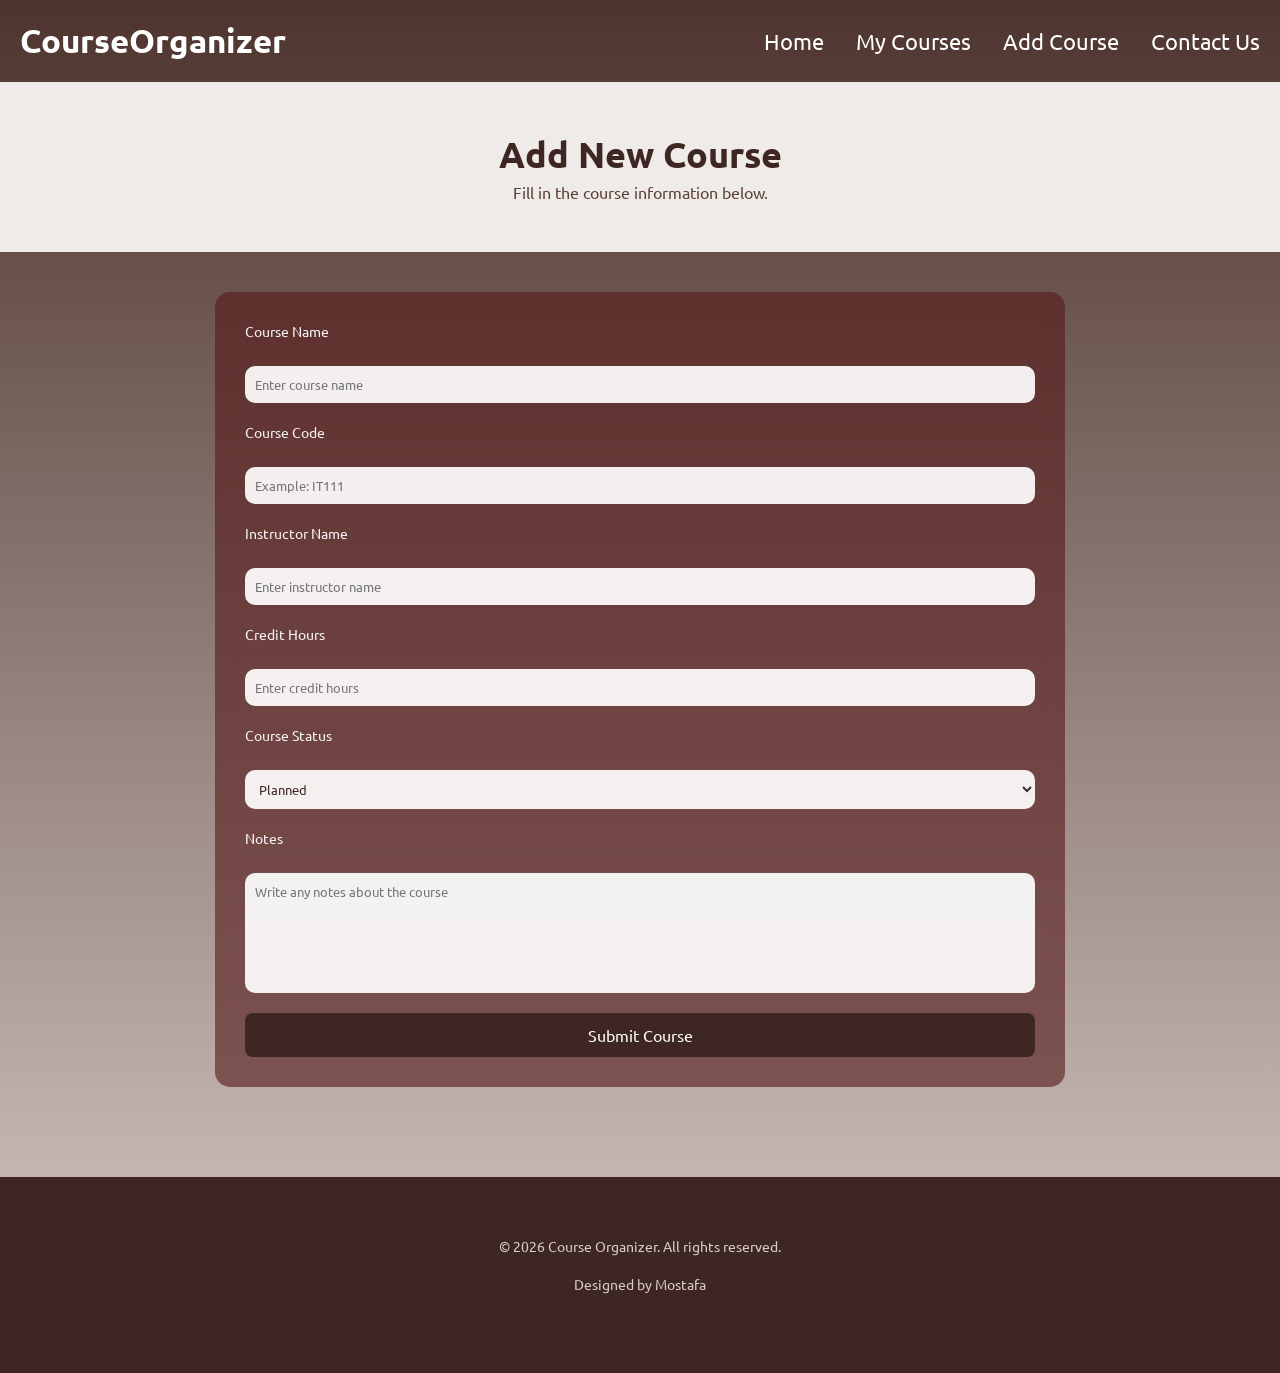
==== add_course.html @ c85fedf7 "init" ====
<!DOCTYPE html>
<html lang="en">
<head>
    <meta charset="UTF-8">
    <meta name="viewport" content="width=device-width, initial-scale=1.0">
    <title>Add Course</title>
    <link rel="stylesheet" href="add_course.css">
    <link rel="stylesheet" href="home.css">
</head>

<body>

<header class="navbar">
    <h2>CourseOrganizer</h2>

    <ul class="links">
        <li><a href="home.html">Home</a></li>
        <li><a href="my_course.html">My Courses</a></li>
        <li><a href="add_course.html">Add Course</a></li>
        <li><a href="contact_us.html">Contact Us</a></li>
    </ul>
</header>

<section class="header">
    <h1>Add New Course</h1>
    <p>Fill in the course information below.</p>
</section>

<section class="form-container">

    <form>

        <label>Course Name</label>
        <input type="text" placeholder="Enter course name">

        <label>Course Code</label>
        <input type="text" placeholder="Example: IT111">

        <label>Instructor Name</label>
        <input type="text" placeholder="Enter instructor name">

        <label>Credit Hours</label>
        <input type="number" placeholder="Enter credit hours">

        <label>Course Status</label>
        <select>
            <option>Planned</option>
            <option>In Progress</option>
            <option>Completed</option>
        </select>

        <label>Notes</label>
        <textarea placeholder="Write any notes about the course"></textarea>

        <button type="submit">Submit Course</button>

    </form>

</section>
<footer class="footer">
    <p>© 2026 Course Organizer. All rights reserved.</p>
    <p>Designed by Mostafa</p>
</footer>

</body>
</html>
---- add_course.css ----
@import url('https://fonts.googleapis.com/css2?family=Ubuntu:wght@300;400;500;700&display=swap');

* {
    margin: 0;
    padding: 0;
    box-sizing: border-box;
    font-family: "Ubuntu", sans-serif;
}

body {
    background: linear-gradient(#4e342e, #d7ccc8);
    min-height: 100vh;
}

/* NAVBAR */

.navbar {
    display: flex;
    justify-content: space-between;
    align-items: center;
    padding: 20px 10%;
    color: white;
}

.navbar h2 {
    color: #fff;
}

.navbar .links {
    display: flex;
    gap: 20px;
    list-style: none;
}

.navbar a {
    text-decoration: none;
    color: white;
    transition: 0.3s;
}

.navbar a:hover {
    color: #d7ccc8;
}

/* HEADER */

.header {
    text-align: center;
    padding: 50px 10%;
    background: #efebe9;
    color: #3e2723;
}

.header h1 {
    font-size: 36px;
    margin-bottom: 5px;
}

.header p {
    font-size: 16px;
    color: #5d4037;
}

/* FORM CONTAINER */

.form-container {
    display: flex;
    justify-content: center;
    padding: 40px 10%;
}

/* FORM */

form {
    width: 100%;
    max-width: 850px;

    background: rgba(85, 25, 25, 0.603);
    backdrop-filter: blur(10px);

    padding: 30px;
    border-radius: 15px;

    display: flex;
    flex-wrap: wrap;
    gap: 20px;

    color: white;
}

/* FIELD */

.field {
    flex: 1 1 calc(50% - 10px);
    display: flex;
    flex-direction: column;
}

/* FULL WIDTH FIELD */

.full {
    flex: 1 1 100%;
}

/* LABELS */

label {
    margin-bottom: 6px;
    font-size: 14px;
    color: #f5f5f5;
}

/* INPUTS */

input,
select,
textarea {
    width: 100%;
    padding: 10px;
    border: none;
    border-radius: 10px;
    outline: none;
    background: rgba(255, 255, 255, 0.92);
    color: #3e2723;
}

/* TEXTAREA FIX (FULL WIDTH + END TO END) */

textarea {
    height: 120px;
    resize: none;
}

/* BUTTON */

button {
    flex: 1 1 100%;
    padding: 12px;
    border: none;
    border-radius: 10px;
    background: #3e2723;
    color: white;
    cursor: pointer;
    transition: 0.3s;
    font-size: 16px;
}

button:hover {
    background: #5d4037;
}

/* RESPONSIVE */

@media (max-width: 768px) {
    .field {
        flex: 1 1 100%;
    }

    form {
        padding: 20px;
    }
}
---- home.css ----
@import url('https://fonts.googleapis.com/css2?family=Playfair+Display:ital,wght@0,400..900;1,400..900&family=Ubuntu:ital,wght@0,300;0,400;0,500;0,700;1,300;1,400;1,500;1,700&display=swap');

* {
    font-family: "Ubuntu", sans-serif;
    padding: 0;
    margin: 0;
    box-sizing: border-box;
}
html {
    scroll-behavior: smooth;
}

body {
    height: auto;
    font-size: 22px;
    background: linear-gradient(#4e342e, #d7ccc8);
}

.navbar {
    display: flex;
    justify-content: space-between;
    align-items: center;
    padding: 20px;
}

.navbar .logo span {
    font-size: 22px;
    font-weight: bold;
    color: #F5F7FA;
    text-transform: uppercase;
}

.navbar .links {
    display: flex;
    gap: 2rem;
}

li {
    list-style: none;
}

a {
    text-decoration: none;
    border-bottom: 2px solid transparent;
    color: #F5F7FA;
}

a:hover {
    color: #9e6018;
    border-bottom: 2px solid;
}

.hero {
    height: 100vh;
    background: url("college_photo.png") no-repeat center center/cover;
    position: relative;
}

.overlay {
    position: absolute;
    top:70%;
    left: 50%;
    transform: translate(-50%, -50%);
    text-align: center;     
    color: white;
}

.overlay h1 {
    font-size: 48px;
    margin-bottom: 15px;
}

.overlay p {
    font-size: 18px;
    margin-bottom: 25px;
}

.buttons {
    display: flex;
    gap: 15px;
    justify-content: center;
}

button {
    padding: 12px 25px;
    border-radius: 8px;
    border: none;
    cursor: pointer;
    transition: 0.3s;
}
.buttons a:hover{
    border-bottom: 0;
}

.btn-primary {
    background-color: #3b5b89;
    color: white;
}

.btn-primary:hover {
    background-color: #2c4568;
}

.btn-secondary {
    background-color: #e6d7c3;
    color: #333;
}

.btn-secondary:hover {
    background-color: #d5c3aa;
}

.steps {
    padding: 100px 10%;
    background: linear-gradient(#4e342e, #d7ccc8);
    text-align: center;
    color: white;
}

.steps h2 {
    font-size: 36px;
    margin-bottom: 40px;
}

.step-container {
    display: flex;
    justify-content: center;
    gap: 40px;
    flex-wrap: wrap;
    padding: 60px;
    padding-bottom: 60px;
}

.step {
    width: 120px;
    height: 120px;
    background: rgba(148, 51, 51, 0.15);
    border: 1px solid rgba(158, 100, 100, 0.3);
    border-radius: 12px;
    display: flex;
    flex-direction: column;
    align-items: center;
    justify-content: center;
    backdrop-filter: blur(6px);
    transition: all 0.3s ease;
    color: white;
    cursor: pointer;
}

.step:hover {
    transform: scale(1.2);
    background: rgba(158, 65, 45, 0.164);
}

.number {
    width: 35px;
    height: 35px;
    border-radius: 50%;
    background: rgb(138, 70, 70);
    color: #4e342e;
    display: flex;
    align-items: center;
    justify-content: center;
    font-weight: bold;
    margin-bottom: 10px;
}

.content {
    padding: 80px 10%;
    background-color: #d7ccc8;
    color: #333;
}

.content h2 {
    font-size: 32px;
    margin-bottom: 20px;
}

.content p {
    font-size: 18px;
    margin-bottom: 15px;
    line-height: 1.6;
}

.footer {
    background: #3e2723;
    color: white;
    padding: 60px 10%;
    text-align: center;
    margin-top: 50px;
    transition: 0.5s;
}

.footer:hover {
    background: #4e342e;
}

.footer h3 {
    font-size: 26px;
    margin-bottom: 10px;
    color: #efebe9;
}

.footer p {
    font-size: 14px;
    margin-bottom: 20px;
    color: #d7ccc8;
}

.footer-links {
    display: flex;
    justify-content: center;
    gap: 20px;
    flex-wrap: wrap;
    margin-bottom: 20px;
}

.footer-links a {
    text-decoration: none;
    color: #d7ccc8;
    font-size: 14px;
    transition: 0.3s;
    border-bottom: 1px solid transparent;
}

.footer-links a:hover {
    color: white;
    border-bottom: 1px solid white;
}

.copy {
    font-size: 13px;
    color: #a1887f;
}

@media (max-width: 992px) {
    .overlay {
        top: 50%;
        left: 50%;
        transform: translate(-50%, -50%);
        text-align: center;
    }

    .navbar {
        flex-direction: column;
        gap: 10px;
    }

    .step {
        width: 110px;
        height: 110px;
    }
}

@media (max-width: 768px) {
    .overlay h1 {
        font-size: 32px;
    }

    .overlay p {
        font-size: 16px;
    }

    .buttons {
        flex-direction: column;
        gap: 10px;
    }

    .step-container {
        flex-direction: column;
        align-items: center;
    
    }
    

    .step {
        width: 140px;
        height: 140px;
    }

    .navbar .links {
        flex-direction: column;
        align-items: center;
        gap: 10px;
    }

    .footer-links {
        flex-direction: column;
        gap: 10px;
    }
}

@media (max-width: 480px) {
    .overlay h1 {
        font-size: 26px;
    }

    .overlay p {
        font-size: 14px;
    }

    .step {
        width: 120px;
        height: 120px;
    }

    .footer {
        padding: 40px 5%;
    }
}
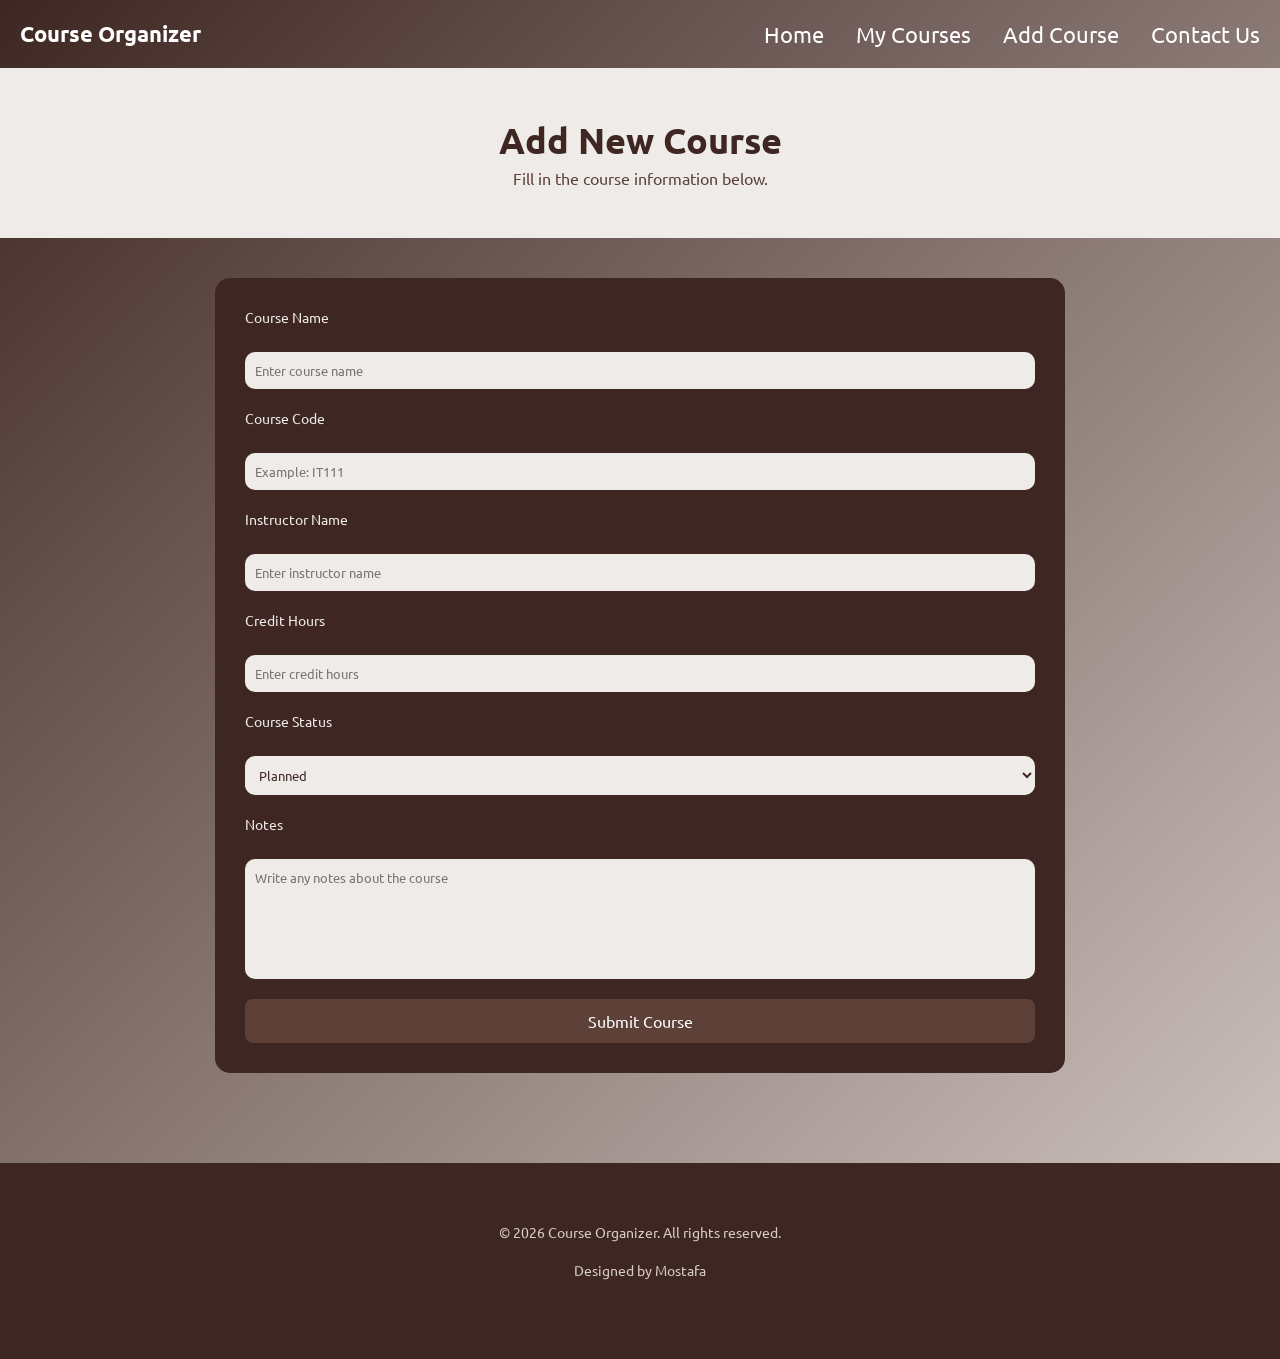
==== commit 5ed78e19: "color theme" ====
--- a/add_course.html
+++ b/add_course.html
@@ -11,10 +11,10 @@
 <body>
 
 <header class="navbar">
-    <h2>CourseOrganizer</h2>
+    <span>Course Organizer</span>
 
     <ul class="links">
-        <li><a href="home.html">Home</a></li>
+        <li><a href="index.html">Home</a></li>
         <li><a href="my_course.html">My Courses</a></li>
         <li><a href="add_course.html">Add Course</a></li>
         <li><a href="contact_us.html">Contact Us</a></li>
--- a/add_course.css
+++ b/add_course.css
@@ -1,4 +1,12 @@
 @import url('https://fonts.googleapis.com/css2?family=Ubuntu:wght@300;400;500;700&display=swap');
+
+:root {
+    --primary: #3E2723;
+    --secondary: #5D4037;
+    --accent: #D7CCC8;
+    --light: #EFEBE9;
+    --white: #FFFFFF;
+}
 
 * {
     margin: 0;
@@ -8,7 +16,7 @@
 }
 
 body {
-    background: linear-gradient(#4e342e, #d7ccc8);
+    background: linear-gradient( var(--primary), var(--accent));
     min-height: 100vh;
 }
 
@@ -19,11 +27,12 @@
     justify-content: space-between;
     align-items: center;
     padding: 20px 10%;
-    color: white;
+    color: var(--white);
 }
 
-.navbar h2 {
-    color: #fff;
+.navbar span {
+    font-weight: bold;
+    color: var(--white);
 }
 
 .navbar .links {
@@ -34,12 +43,12 @@
 
 .navbar a {
     text-decoration: none;
-    color: white;
+    color: var(--white);
     transition: 0.3s;
 }
 
 .navbar a:hover {
-    color: #d7ccc8;
+    color: var(--accent);
 }
 
 /* HEADER */
@@ -47,8 +56,8 @@
 .header {
     text-align: center;
     padding: 50px 10%;
-    background: #efebe9;
-    color: #3e2723;
+    background: var(--light);
+    color: var(--primary);
 }
 
 .header h1 {
@@ -58,7 +67,7 @@
 
 .header p {
     font-size: 16px;
-    color: #5d4037;
+    color: var(--secondary);
 }
 
 /* FORM CONTAINER */
@@ -75,7 +84,6 @@
     width: 100%;
     max-width: 850px;
 
-    background: rgba(85, 25, 25, 0.603);
     backdrop-filter: blur(10px);
 
     padding: 30px;
@@ -85,7 +93,8 @@
     flex-wrap: wrap;
     gap: 20px;
 
-    color: white;
+    background: var(--primary);
+    color: var(--white);
 }
 
 /* FIELD */
@@ -107,7 +116,7 @@
 label {
     margin-bottom: 6px;
     font-size: 14px;
-    color: #f5f5f5;
+    color: var(--light);
 }
 
 /* INPUTS */
@@ -120,11 +129,11 @@
     border: none;
     border-radius: 10px;
     outline: none;
-    background: rgba(255, 255, 255, 0.92);
-    color: #3e2723;
+    background: var(--light);
+    color: var(--primary);
 }
 
-/* TEXTAREA FIX (FULL WIDTH + END TO END) */
+/* TEXTAREA */
 
 textarea {
     height: 120px;
@@ -138,15 +147,16 @@
     padding: 12px;
     border: none;
     border-radius: 10px;
-    background: #3e2723;
-    color: white;
+    background: var(--secondary);
+    color: var(--white);
     cursor: pointer;
     transition: 0.3s;
     font-size: 16px;
 }
 
 button:hover {
-    background: #5d4037;
+    background: var(--accent);
+    color: var(--primary);
 }
 
 /* RESPONSIVE */
--- a/home.css
+++ b/home.css
@@ -1,21 +1,35 @@
 @import url('https://fonts.googleapis.com/css2?family=Playfair+Display:ital,wght@0,400..900;1,400..900&family=Ubuntu:ital,wght@0,300;0,400;0,500;0,700;1,300;1,400;1,500;1,700&display=swap');
 
+/* ===================== THEME COLORS ===================== */
+:root {
+    --primary: #3E2723;
+    --secondary: #5D4037;
+    --accent: #D7CCC8;
+    --light: #EFEBE9;
+    --white: #FFFFFF;
+    --muted: #A1887F;
+}
+
+/* ===================== RESET ===================== */
 * {
     font-family: "Ubuntu", sans-serif;
     padding: 0;
     margin: 0;
     box-sizing: border-box;
 }
+
 html {
     scroll-behavior: smooth;
 }
 
+/* ===================== BODY ===================== */
 body {
     height: auto;
     font-size: 22px;
-    background: linear-gradient(#4e342e, #d7ccc8);
-}
-
+    background: linear-gradient(135deg, var(--primary), var(--accent));
+}
+
+/* ===================== NAVBAR ===================== */
 .navbar {
     display: flex;
     justify-content: space-between;
@@ -26,8 +40,7 @@
 .navbar .logo span {
     font-size: 22px;
     font-weight: bold;
-    color: #F5F7FA;
-    text-transform: uppercase;
+    color: var(--white);
 }
 
 .navbar .links {
@@ -42,27 +55,29 @@
 a {
     text-decoration: none;
     border-bottom: 2px solid transparent;
-    color: #F5F7FA;
+    color: var(--white);
 }
 
 a:hover {
-    color: #9e6018;
-    border-bottom: 2px solid;
-}
-
+    color: var(--accent);
+    border-bottom: 2px solid var(--accent);
+}
+
+/* ===================== HERO ===================== */
 .hero {
     height: 100vh;
     background: url("college_photo.png") no-repeat center center/cover;
     position: relative;
 }
 
+/* ===================== OVERLAY ===================== */
 .overlay {
     position: absolute;
-    top:70%;
+    top: 70%;
     left: 50%;
     transform: translate(-50%, -50%);
-    text-align: center;     
-    color: white;
+    text-align: center;
+    color: var(--white);
 }
 
 .overlay h1 {
@@ -75,6 +90,7 @@
     margin-bottom: 25px;
 }
 
+/* ===================== BUTTONS ===================== */
 .buttons {
     display: flex;
     gap: 15px;
@@ -88,33 +104,35 @@
     cursor: pointer;
     transition: 0.3s;
 }
-.buttons a:hover{
+
+.buttons a:hover {
     border-bottom: 0;
 }
 
 .btn-primary {
-    background-color: #3b5b89;
-    color: white;
+    background-color: var(--secondary);
+    color: var(--white);
 }
 
 .btn-primary:hover {
-    background-color: #2c4568;
+    background-color: var(--primary);
 }
 
 .btn-secondary {
-    background-color: #e6d7c3;
-    color: #333;
+    background-color: var(--accent);
+    color: var(--primary);
 }
 
 .btn-secondary:hover {
-    background-color: #d5c3aa;
-}
-
+    background-color: var(--light);
+}
+
+/* ===================== STEPS ===================== */
 .steps {
     padding: 100px 10%;
-    background: linear-gradient(#4e342e, #d7ccc8);
+    background: linear-gradient(135deg, var(--primary), var(--accent));
     text-align: center;
-    color: white;
+    color: var(--white);
 }
 
 .steps h2 {
@@ -128,14 +146,13 @@
     gap: 40px;
     flex-wrap: wrap;
     padding: 60px;
-    padding-bottom: 60px;
 }
 
 .step {
     width: 120px;
     height: 120px;
-    background: rgba(148, 51, 51, 0.15);
-    border: 1px solid rgba(158, 100, 100, 0.3);
+    background: rgba(215, 204, 200, 0.15);
+    border: 1px solid rgba(93, 64, 55, 0.3);
     border-radius: 12px;
     display: flex;
     flex-direction: column;
@@ -143,21 +160,21 @@
     justify-content: center;
     backdrop-filter: blur(6px);
     transition: all 0.3s ease;
-    color: white;
+    color: var(--white);
     cursor: pointer;
 }
 
 .step:hover {
     transform: scale(1.2);
-    background: rgba(158, 65, 45, 0.164);
+    background: rgba(93, 64, 55, 0.25);
 }
 
 .number {
     width: 35px;
     height: 35px;
     border-radius: 50%;
-    background: rgb(138, 70, 70);
-    color: #4e342e;
+    background: var(--secondary);
+    color: var(--white);
     display: flex;
     align-items: center;
     justify-content: center;
@@ -165,10 +182,11 @@
     margin-bottom: 10px;
 }
 
+/* ===================== CONTENT ===================== */
 .content {
     padding: 80px 10%;
-    background-color: #d7ccc8;
-    color: #333;
+    background-color: var(--light);
+    color: var(--primary);
 }
 
 .content h2 {
@@ -182,9 +200,10 @@
     line-height: 1.6;
 }
 
+/* ===================== FOOTER ===================== */
 .footer {
-    background: #3e2723;
-    color: white;
+    background: var(--primary);
+    color: var(--white);
     padding: 60px 10%;
     text-align: center;
     margin-top: 50px;
@@ -192,19 +211,19 @@
 }
 
 .footer:hover {
-    background: #4e342e;
+    background: var(--secondary);
 }
 
 .footer h3 {
     font-size: 26px;
     margin-bottom: 10px;
-    color: #efebe9;
+    color: var(--light);
 }
 
 .footer p {
     font-size: 14px;
     margin-bottom: 20px;
-    color: #d7ccc8;
+    color: var(--accent);
 }
 
 .footer-links {
@@ -217,22 +236,23 @@
 
 .footer-links a {
     text-decoration: none;
-    color: #d7ccc8;
+    color: var(--accent);
     font-size: 14px;
     transition: 0.3s;
     border-bottom: 1px solid transparent;
 }
 
 .footer-links a:hover {
-    color: white;
-    border-bottom: 1px solid white;
+    color: var(--white);
+    border-bottom: 1px solid var(--white);
 }
 
 .copy {
     font-size: 13px;
-    color: #a1887f;
-}
-
+    color: var(--muted);
+}
+
+/* ===================== RESPONSIVE ===================== */
 @media (max-width: 992px) {
     .overlay {
         top: 50%;
@@ -269,9 +289,7 @@
     .step-container {
         flex-direction: column;
         align-items: center;
-    
-    }
-    
+    }
 
     .step {
         width: 140px;
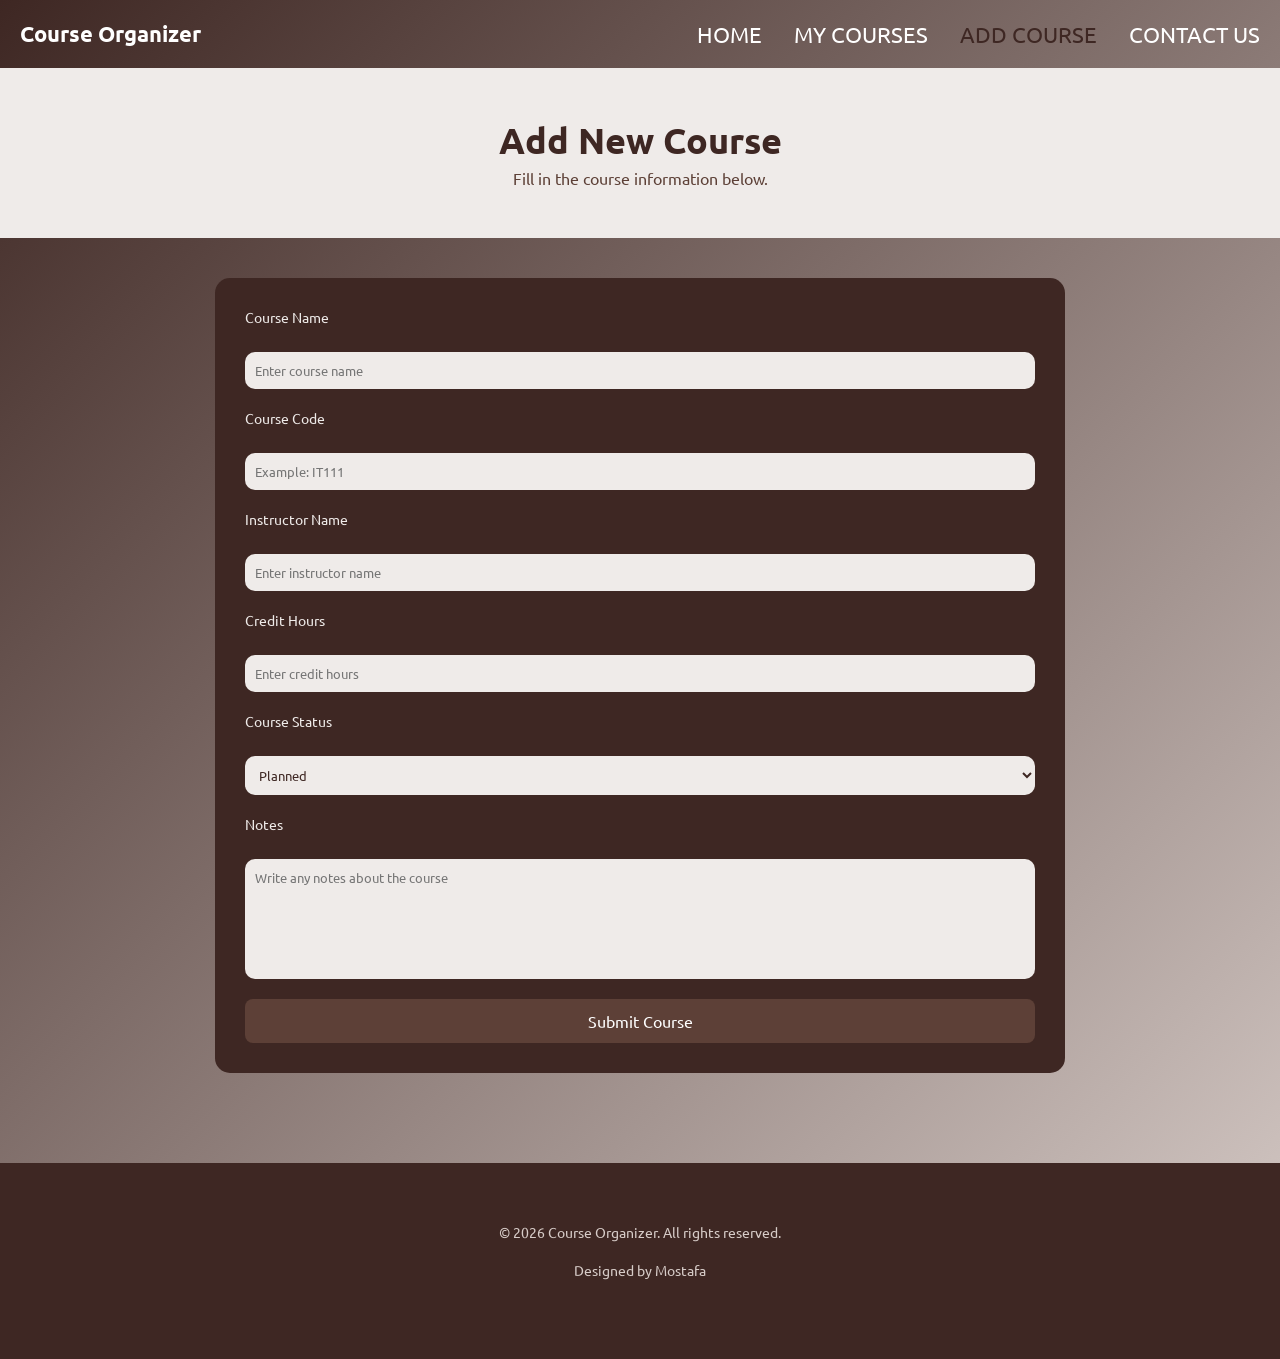
==== commit 83a29c5b: "update all files" ====
--- a/add_course.html
+++ b/add_course.html
@@ -1,5 +1,6 @@
 <!DOCTYPE html>
 <html lang="en">
+
 <head>
     <meta charset="UTF-8">
     <meta name="viewport" content="width=device-width, initial-scale=1.0">
@@ -10,57 +11,58 @@
 
 <body>
 
-<header class="navbar">
-    <span>Course Organizer</span>
+    <header class="navbar">
+        <span>Course Organizer</span>
 
-    <ul class="links">
-        <li><a href="index.html">Home</a></li>
-        <li><a href="my_course.html">My Courses</a></li>
-        <li><a href="add_course.html">Add Course</a></li>
-        <li><a href="contact_us.html">Contact Us</a></li>
-    </ul>
-</header>
+        <ul class="links">
+            <li><a href="index.html">Home</a></li>
+            <li><a href="my_course.html">My Courses</a></li>
+            <li><a href="add_course.html" class="active">Add Course</a></li>
+            <li><a href="contact_us.html">Contact Us</a></li>
+        </ul>
+    </header>
 
-<section class="header">
-    <h1>Add New Course</h1>
-    <p>Fill in the course information below.</p>
-</section>
+    <section class="header">
+        <h1>Add New Course</h1>
+        <p>Fill in the course information below.</p>
+    </section>
 
-<section class="form-container">
+    <section class="form-container">
 
-    <form>
+        <form>
 
-        <label>Course Name</label>
-        <input type="text" placeholder="Enter course name">
+            <label>Course Name</label>
+            <input type="text" placeholder="Enter course name">
 
-        <label>Course Code</label>
-        <input type="text" placeholder="Example: IT111">
+            <label>Course Code</label>
+            <input type="text" placeholder="Example: IT111">
 
-        <label>Instructor Name</label>
-        <input type="text" placeholder="Enter instructor name">
+            <label>Instructor Name</label>
+            <input type="text" placeholder="Enter instructor name">
 
-        <label>Credit Hours</label>
-        <input type="number" placeholder="Enter credit hours">
+            <label>Credit Hours</label>
+            <input type="number" placeholder="Enter credit hours">
 
-        <label>Course Status</label>
-        <select>
-            <option>Planned</option>
-            <option>In Progress</option>
-            <option>Completed</option>
-        </select>
+            <label>Course Status</label>
+            <select>
+                <option>Planned</option>
+                <option>In Progress</option>
+                <option>Completed</option>
+            </select>
 
-        <label>Notes</label>
-        <textarea placeholder="Write any notes about the course"></textarea>
+            <label>Notes</label>
+            <textarea placeholder="Write any notes about the course"></textarea>
 
-        <button type="submit">Submit Course</button>
+            <button type="submit">Submit Course</button>
 
-    </form>
+        </form>
 
-</section>
-<footer class="footer">
-    <p>© 2026 Course Organizer. All rights reserved.</p>
-    <p>Designed by Mostafa</p>
-</footer>
+    </section>
+    <footer class="footer">
+        <p>© 2026 Course Organizer. All rights reserved.</p>
+        <p>Designed by Mostafa</p>
+    </footer>
 
 </body>
+
 </html>
--- a/add_course.css
+++ b/add_course.css
@@ -16,11 +16,10 @@
 }
 
 body {
-    background: linear-gradient( var(--primary), var(--accent));
+    background: linear-gradient(var(--primary), var(--accent));
     min-height: 100vh;
 }
 
-/* NAVBAR */
 
 .navbar {
     display: flex;
@@ -51,7 +50,6 @@
     color: var(--accent);
 }
 
-/* HEADER */
 
 .header {
     text-align: center;
@@ -70,7 +68,6 @@
     color: var(--secondary);
 }
 
-/* FORM CONTAINER */
 
 .form-container {
     display: flex;
@@ -78,7 +75,6 @@
     padding: 40px 10%;
 }
 
-/* FORM */
 
 form {
     width: 100%;
@@ -97,7 +93,6 @@
     color: var(--white);
 }
 
-/* FIELD */
 
 .field {
     flex: 1 1 calc(50% - 10px);
@@ -105,13 +100,11 @@
     flex-direction: column;
 }
 
-/* FULL WIDTH FIELD */
 
 .full {
     flex: 1 1 100%;
 }
 
-/* LABELS */
 
 label {
     margin-bottom: 6px;
@@ -119,7 +112,6 @@
     color: var(--light);
 }
 
-/* INPUTS */
 
 input,
 select,
@@ -133,14 +125,12 @@
     color: var(--primary);
 }
 
-/* TEXTAREA */
 
 textarea {
     height: 120px;
     resize: none;
 }
 
-/* BUTTON */
 
 button {
     flex: 1 1 100%;
@@ -159,7 +149,6 @@
     color: var(--primary);
 }
 
-/* RESPONSIVE */
 
 @media (max-width: 768px) {
     .field {
--- a/home.css
+++ b/home.css
@@ -1,6 +1,5 @@
 @import url('https://fonts.googleapis.com/css2?family=Playfair+Display:ital,wght@0,400..900;1,400..900&family=Ubuntu:ital,wght@0,300;0,400;0,500;0,700;1,300;1,400;1,500;1,700&display=swap');
 
-/* ===================== THEME COLORS ===================== */
 :root {
     --primary: #3E2723;
     --secondary: #5D4037;
@@ -10,7 +9,6 @@
     --muted: #A1887F;
 }
 
-/* ===================== RESET ===================== */
 * {
     font-family: "Ubuntu", sans-serif;
     padding: 0;
@@ -22,14 +20,12 @@
     scroll-behavior: smooth;
 }
 
-/* ===================== BODY ===================== */
 body {
     height: auto;
     font-size: 22px;
     background: linear-gradient(135deg, var(--primary), var(--accent));
 }
 
-/* ===================== NAVBAR ===================== */
 .navbar {
     display: flex;
     justify-content: space-between;
@@ -44,6 +40,7 @@
 }
 
 .navbar .links {
+    text-transform: uppercase;
     display: flex;
     gap: 2rem;
 }
@@ -63,14 +60,16 @@
     border-bottom: 2px solid var(--accent);
 }
 
-/* ===================== HERO ===================== */
+.active {
+    color: #3E2723 !important;
+}
+
 .hero {
     height: 100vh;
     background: url("college_photo.png") no-repeat center center/cover;
     position: relative;
 }
 
-/* ===================== OVERLAY ===================== */
 .overlay {
     position: absolute;
     top: 70%;
@@ -90,7 +89,6 @@
     margin-bottom: 25px;
 }
 
-/* ===================== BUTTONS ===================== */
 .buttons {
     display: flex;
     gap: 15px;
@@ -127,7 +125,6 @@
     background-color: var(--light);
 }
 
-/* ===================== STEPS ===================== */
 .steps {
     padding: 100px 10%;
     background: linear-gradient(135deg, var(--primary), var(--accent));
@@ -182,7 +179,6 @@
     margin-bottom: 10px;
 }
 
-/* ===================== CONTENT ===================== */
 .content {
     padding: 80px 10%;
     background-color: var(--light);
@@ -200,7 +196,6 @@
     line-height: 1.6;
 }
 
-/* ===================== FOOTER ===================== */
 .footer {
     background: var(--primary);
     color: var(--white);
@@ -252,7 +247,6 @@
     color: var(--muted);
 }
 
-/* ===================== RESPONSIVE ===================== */
 @media (max-width: 992px) {
     .overlay {
         top: 50%;
